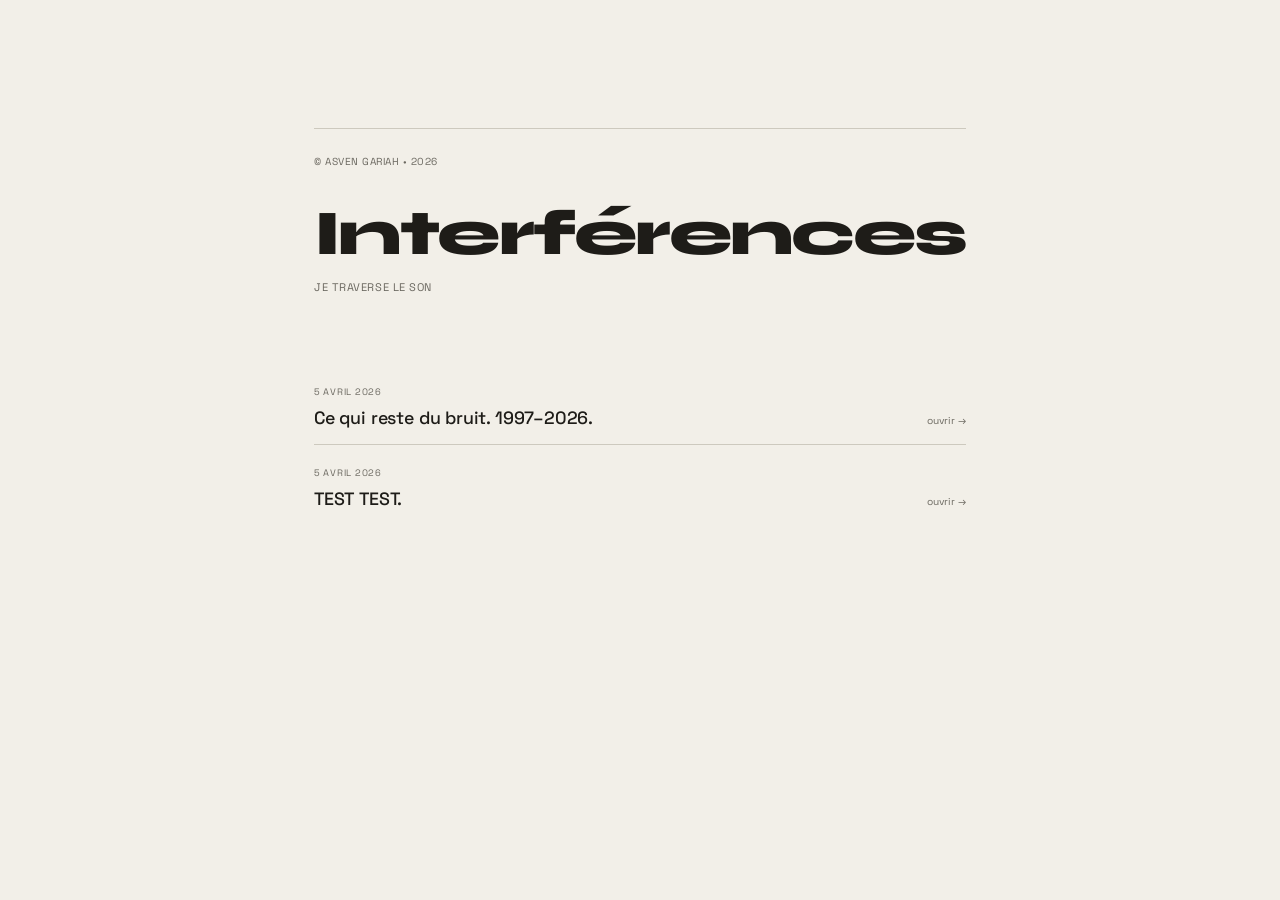
==== index.html @ 36c2c62c "footer / subtitle" ====
<!DOCTYPE html>
<html lang="fr">
<head>
  <meta charset="UTF-8">
  <meta name="viewport" content="width=device-width, initial-scale=1.0">
  <title>Interférences</title>
  <link rel="stylesheet" href="interferences.css?v=2.3">
</head>

<footer>
  <p>© Asven Gariah • 2026</p>
</footer>

<body>

  <header>
    <svg xmlns="http://www.w3.org/2000/svg" viewBox="0 0 1100 115"
         width="100%" role="img" aria-label="Interférences">
      <text y="97"
            style="font-family:'Syne',sans-serif;font-weight:800;font-size:108px;letter-spacing:-0.04em;fill:#1e1c18;">
        Interférences
      </text>
    </svg>
    <p class="subtitle">JE TRAVERSE LE SON</p>
  </header>

  <section class="site-section" id="journal">
    <div class="section-content" id="journal-list">
      
      <article class="journal-entry">
        <div class="entry-toggle" data-src="journal/2026-04-05-ce-qui-reste-du-bruit-1997-2026.html">
          <span class="entry-date">5 avril 2026</span>
          <div class="entry-toggle-grid">
            <span class="entry-title">Ce qui reste du bruit. 1997–2026.</span>
            <span class="toggle-hint">ouvrir</span>
          </div>
        </div>
        <div class="entry-content"></div>
      </article>

      <article class="journal-entry">
        <div class="entry-toggle" data-src="journal/2026-04-05-ce-qui-reste-du-bruit-1997-2026.html">
          <span class="entry-date">5 avril 2026</span>
          <div class="entry-toggle-grid">
            <span class="entry-title">TEST TEST.</span>
            <span class="toggle-hint">ouvrir</span>
          </div>
        </div>
        <div class="entry-content"></div>
      </article>

    </div>
  </section>

  <script>
    // Gestion dynamique du Journal
    document.querySelectorAll('.entry-toggle').forEach(toggle => {
      const container = toggle.closest('.journal-entry');
      const content = container.querySelector('.entry-content');
      const hint = toggle.querySelector('.toggle-hint');
      const src = toggle.dataset.src;

      hint.textContent = 'ouvrir →';

      toggle.addEventListener('click', () => {
        const isOpen = content.classList.contains('open');

        if (isOpen) {
          content.classList.remove('open');
          toggle.classList.remove('open');
          hint.textContent = 'ouvrir →';
          return;
        }

        content.classList.add('open');
        toggle.classList.add('open');
        hint.textContent = 'réduire ↓';

        if (content._loaded) return;
        content._loaded = true;
        content.innerHTML = '<p class="loading">chargement…</p>';

        fetch(src)
          .then(r => r.text())
          .then(html => {
            const parser = new DOMParser();
            const doc = parser.parseFromString(html, 'text/html');
            const main = doc.querySelector('main');
            if (main) {
              content.innerHTML = main.innerHTML;
            }
          })
          .catch(() => {
            content.innerHTML = '<p class="observation-plain">— Erreur de chargement.</p>';
          });
      });
    });    
  </script>

</body>
</html>
---- interferences.css ----
/* ============================================================
   INTERFÉRENCES — Version Équilibrée (Conversation)
   Cible : 80 CPL, Équilibre hauteur d'x, Gris Typo Harmonisé
   ============================================================ */

@import url('https://fonts.googleapis.com/css2?family=Syne:wght@600..800&family=Literata:ital,opsz,wght@0,7..72,400;0,7..72,500;1,7..72,400&family=Space+Grotesk:wght@400;500;700&display=swap');

:root {
  --bg:           #f2efe8;
  --ink:          #1e1c18;
  --accent:       #6b7c6e;
  --rule:         #cdc9be;
  --muted:        #6b6860;
  --ai-text:      #4a4740;
  --band-bg:      #3a4a3d;
  --band-text:    #c8d4c4;

  --font-logo:    'Syne', sans-serif;
  --font-body:    'Literata', serif;
  --font-sans:    'Space Grotesk', sans-serif;
}

/* ── Reset & Base ───────────────────────────────────────────── */

*, *::before, *::after { box-sizing: border-box; margin: 0; padding: 0; }

html {
  font-size: 17px;
  -webkit-text-size-adjust: 100%;
  -moz-text-size-adjust: 100%;
  text-size-adjust: 100%;
}

body {
  background: var(--bg);
  color: var(--ink);
  font-family: var(--font-body);
  font-optical-sizing: auto;
  line-height: 1.6;
  max-width: 720px;
  margin: 0 auto;
  padding: 3.5rem 2rem 6rem;
}

/* ── Header ────────────────────────────────────────────────── */

header .subtitle {
  font-family: var(--font-sans);
  font-size: 0.65rem;
  color: var(--muted);
  letter-spacing: 0.05em;
  text-transform: uppercase;
  margin-top: 0.5rem;
}

/* --- Footer ────────────────────────────────────────────────── */

footer {
  margin-top: 4rem;
  padding: 1.5rem 0;
  border-top: 1px solid var(--rule);
  font-family: var(--font-sans);
  font-size: 0.6rem;
  color: var(--muted);
  letter-spacing: 0.05em;
  text-transform: uppercase;
}

/* ── Sections ────────────────────────────────────────────── */

.site-section { 
  margin-top: 4rem;
}

.site-section h2 {
  font-family: var(--font-sans);
  font-size: 0.68rem;
  font-weight: 700;
  background: var(--band-bg);
  color: var(--band-text);
  padding: 0.3rem 0.6rem;
  border-radius: 2px;
  display: inline-block;
  margin-bottom: 1.5rem;
  text-transform: uppercase;
  letter-spacing: 0.05em;
}

/* ── Structure des Entrées (Journal) ─────────────────────── */

.journal-entry {
  position: relative;
  display: flow-root;
}

.entry-toggle {
  position: -webkit-sticky;
  position: sticky;
  top: 0;
  z-index: 10;
  background: var(--bg);
  cursor: pointer;
  user-select: none;
  padding: 1.2rem 0 0.8rem;
  border-top: 1px solid var(--rule);
  transition: box-shadow 0.2s ease;
}

.journal-entry:first-child .entry-toggle {
  border-top: none;
}

.entry-toggle.open {
  background: var(--bg);
  box-shadow: 0 8px 15px rgba(30, 28, 24, 0.05);
  border-left: 4px solid var(--band-bg);
  padding-left: 1rem;
  margin-left: -1rem;
  border-top-color: transparent;
}

.entry-date {
  display: block;
  font-family: var(--font-sans);
  font-size: 0.55rem;
  color: var(--muted);
  text-transform: uppercase;
  letter-spacing: 0.08em;
  margin-bottom: 0.4rem;
}

.entry-toggle-grid {
  display: grid;
  grid-template-columns: 1fr auto;
  gap: 1.5rem;
  align-items: baseline;
}

.entry-title {
  font-family: var(--font-sans);
  font-size: 1.05rem;
  font-weight: 500;
  line-height: 1.35;
  letter-spacing: -0.01em;
  color: var(--ink);
}

.toggle-hint {
  font-family: var(--font-sans);
  font-size: 0.6rem;
  color: var(--muted);
  text-transform: lowercase;
}

.entry-content {
  display: none;
  padding: 1rem 0 4rem;
}

.entry-content.open {
  display: block;
}

/* ── Hiérarchie des Voix (Dialogue) ───────────────────────── */

/* 1. Voix Humaine (Literata) */
.author-voice {
  font-family: var(--font-body);
  font-size: 0.92rem;
  font-optical-sizing: auto;
  line-height: 1.65;
  color: var(--ink);
  margin-bottom: 2.5rem;
}

/* 2. Voix IA (Space Grotesk) */
.ai-voice {
  font-family: var(--font-sans);
  font-size: 0.95rem;
  font-weight: 500;
  font-optical-sizing: auto;
  line-height: 1.5;
  color: #4a4740;
  
  margin: 2.5rem 0; 
  padding-left: 1.5rem;
  border-left: 2px solid var(--accent);
}

.author-voice p, .ai-voice p {
  margin-bottom: 1.25rem;
}

.author-voice p:last-child, .ai-voice p:last-child {
  margin-bottom: 0;
}

/* ── Éléments Typographiques Spéciaux ─────────────────────── */

blockquote {
  font-style: italic;
  border-left: 3px solid var(--accent);
  padding-left: 1.5rem;
  margin: 2rem 0;
}

.section-title {
  font-family: var(--font-logo);
  font-weight: 800;
  font-size: 1.15rem;
  letter-spacing: -0.02em;
  line-height: 1.2;
  color: var(--ink);
  margin: 0 0 1rem;
}

.observation-plain {
  font-family: var(--font-sans);
  font-size: 0.9rem;
  line-height: 1.5;
  color: var(--muted);
}

figure {
  margin: 2rem 0;
}

figcaption {
  font-family: var(--font-sans);
  font-size: 0.72rem;
  color: var(--muted);
  margin-top: 0.5rem;
  line-height: 1.4;
}

/* ── Responsive ────────────────────────────────────────────── */

@media (max-width: 600px) {
  body { 
    padding: 2rem 1.25rem;
    max-width: 100%;
  }

  .entry-title {
    font-size: 0.95rem;
    line-height: 1.4;
  }

  .ai-voice {
    margin-left: 0;
    padding-left: 1rem;
    font-size: 0.95rem;
  }
}
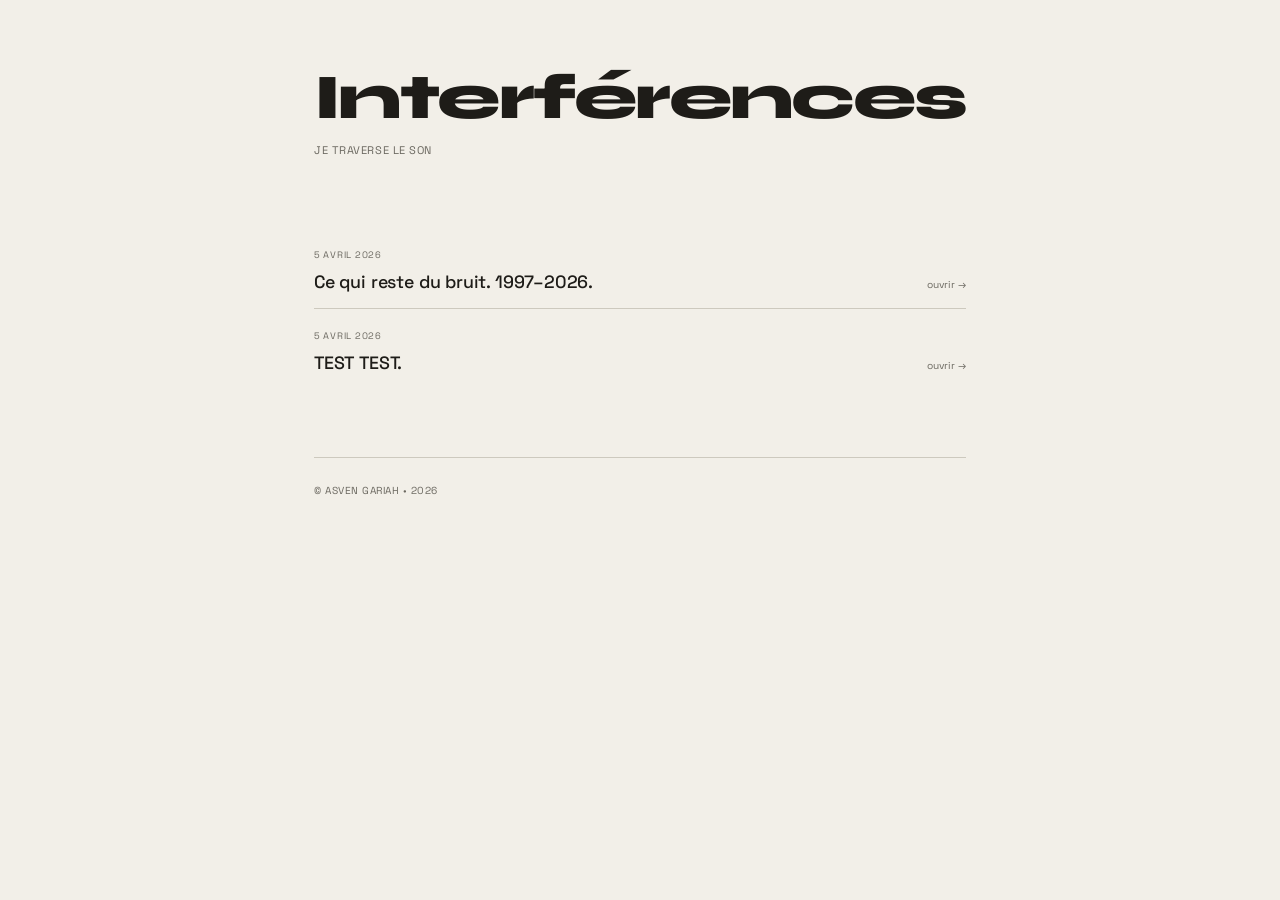
==== commit 01207087: "debug" ====
--- a/index.html
+++ b/index.html
@@ -6,10 +6,6 @@
   <title>Interférences</title>
   <link rel="stylesheet" href="interferences.css?v=2.3">
 </head>
-
-<footer>
-  <p>© Asven Gariah • 2026</p>
-</footer>
 
 <body>
 
@@ -97,5 +93,9 @@
     });    
   </script>
 
+  <footer>
+    <p>© Asven Gariah • 2026</p>
+  </footer>
+
 </body>
 </html>
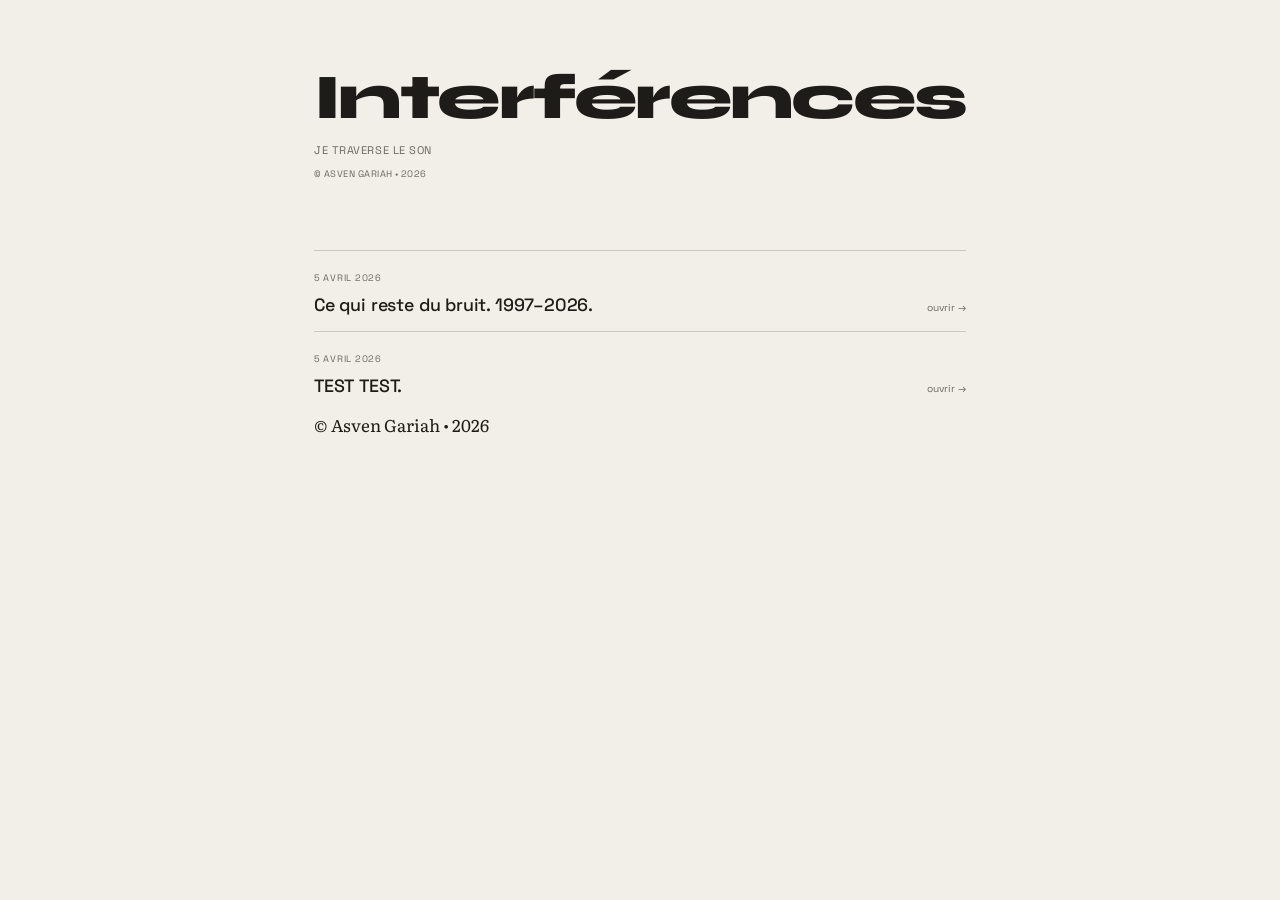
==== commit d5edd8a7: "itérations" ====
--- a/index.html
+++ b/index.html
@@ -18,6 +18,7 @@
       </text>
     </svg>
     <p class="subtitle">JE TRAVERSE LE SON</p>
+    <p class="copyright">© Asven Gariah • 2026</p>
   </header>
 
   <section class="site-section" id="journal">
--- a/interferences.css
+++ b/interferences.css
@@ -53,17 +53,15 @@
   margin-top: 0.5rem;
 }
 
-/* --- Footer ────────────────────────────────────────────────── */
-
-footer {
-  margin-top: 4rem;
-  padding: 1.5rem 0;
-  border-top: 1px solid var(--rule);
-  font-family: var(--font-sans);
-  font-size: 0.6rem;
+/* --- Copyright ────────────────────────────────────────────────── */
+
+.copyright {
+  font-family: var(--font-sans);
+  font-size: 0.55rem;
   color: var(--muted);
   letter-spacing: 0.05em;
   text-transform: uppercase;
+  margin-top: 0.4rem;
 }
 
 /* ── Sections ────────────────────────────────────────────── */
@@ -106,9 +104,11 @@
   transition: box-shadow 0.2s ease;
 }
 
+/*
 .journal-entry:first-child .entry-toggle {
   border-top: none;
 }
+*/
 
 .entry-toggle.open {
   background: var(--bg);
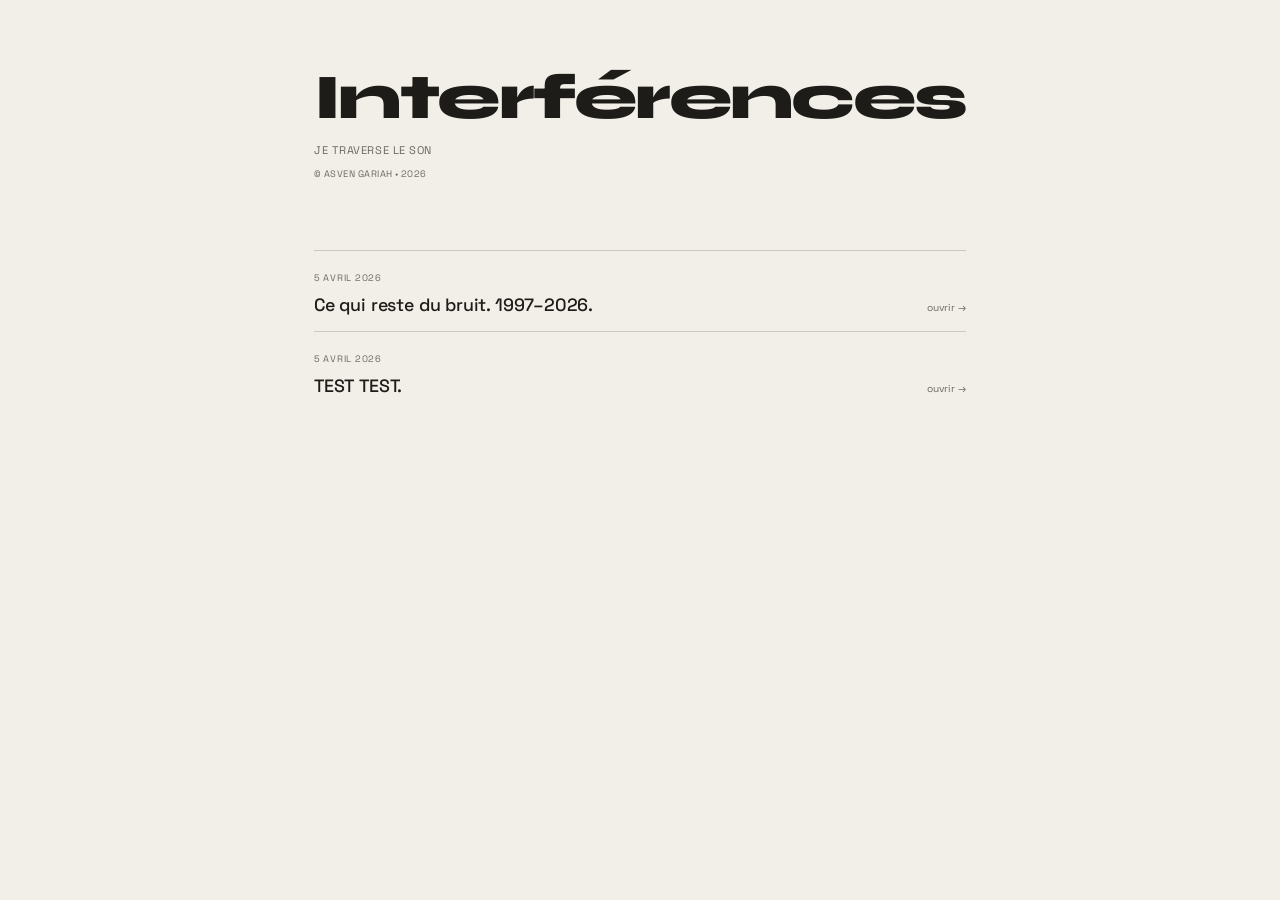
==== commit 7e8cf528: "itérations" ====
--- a/index.html
+++ b/index.html
@@ -94,9 +94,5 @@
     });    
   </script>
 
-  <footer>
-    <p>© Asven Gariah • 2026</p>
-  </footer>
-
 </body>
 </html>
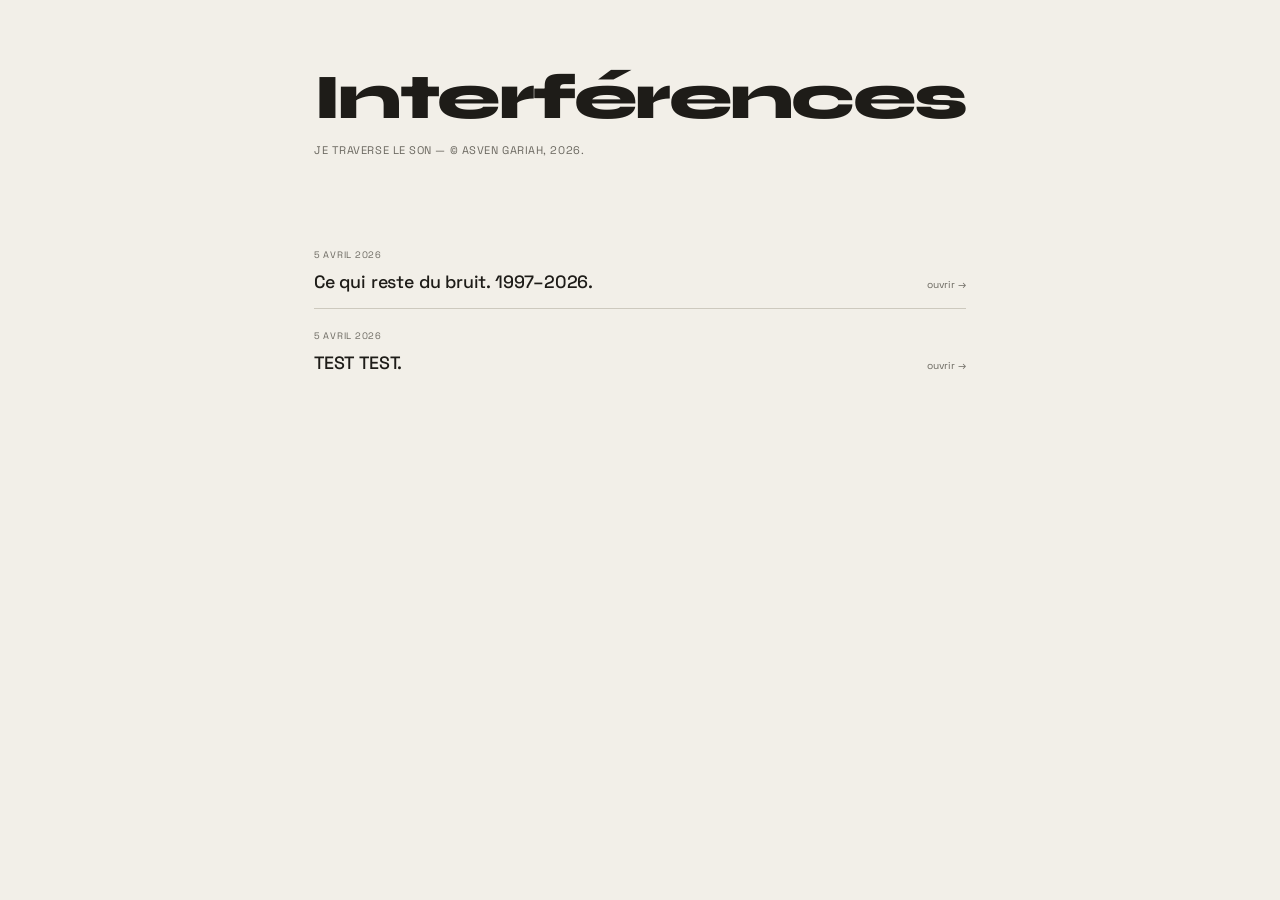
==== commit bb6e33b1: "itérations" ====
--- a/index.html
+++ b/index.html
@@ -17,8 +17,7 @@
         Interférences
       </text>
     </svg>
-    <p class="subtitle">JE TRAVERSE LE SON</p>
-    <p class="copyright">© Asven Gariah • 2026</p>
+    <p class="subtitle">JE TRAVERSE LE SON — © Asven Gariah, 2026.</p>
   </header>
 
   <section class="site-section" id="journal">
--- a/interferences.css
+++ b/interferences.css
@@ -55,14 +55,14 @@
 
 /* --- Copyright ────────────────────────────────────────────────── */
 
-.copyright {
+/*.copyright {
   font-family: var(--font-sans);
   font-size: 0.55rem;
   color: var(--muted);
   letter-spacing: 0.05em;
   text-transform: uppercase;
   margin-top: 0.4rem;
-}
+}*/
 
 /* ── Sections ────────────────────────────────────────────── */
 
@@ -104,11 +104,9 @@
   transition: box-shadow 0.2s ease;
 }
 
-/*
 .journal-entry:first-child .entry-toggle {
   border-top: none;
 }
-*/
 
 .entry-toggle.open {
   background: var(--bg);
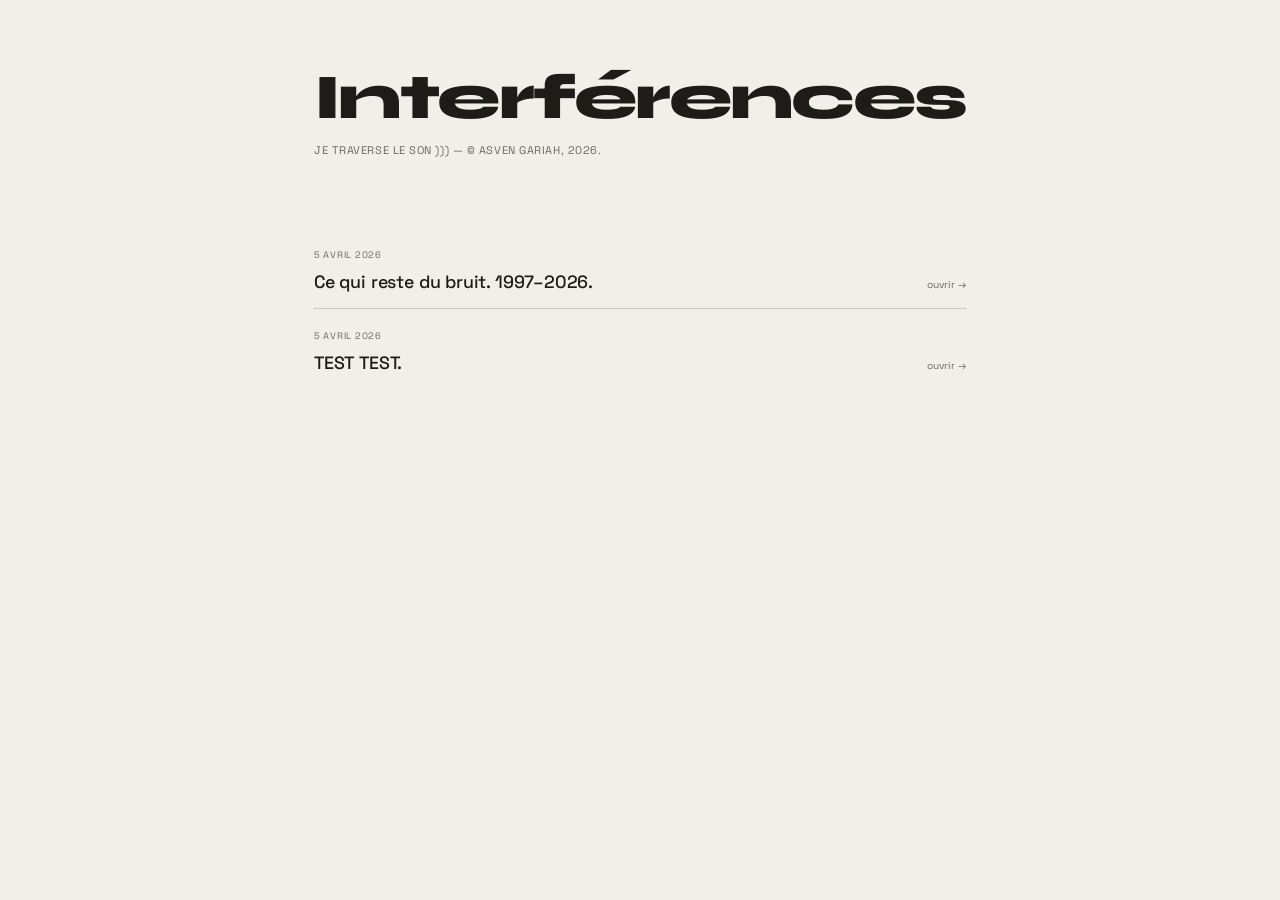
==== commit 5a409ff1: ")))" ====
--- a/index.html
+++ b/index.html
@@ -17,7 +17,7 @@
         Interférences
       </text>
     </svg>
-    <p class="subtitle">JE TRAVERSE LE SON — © Asven Gariah, 2026.</p>
+    <p class="subtitle">JE TRAVERSE LE SON ))) — © Asven Gariah, 2026.</p>
   </header>
 
   <section class="site-section" id="journal">
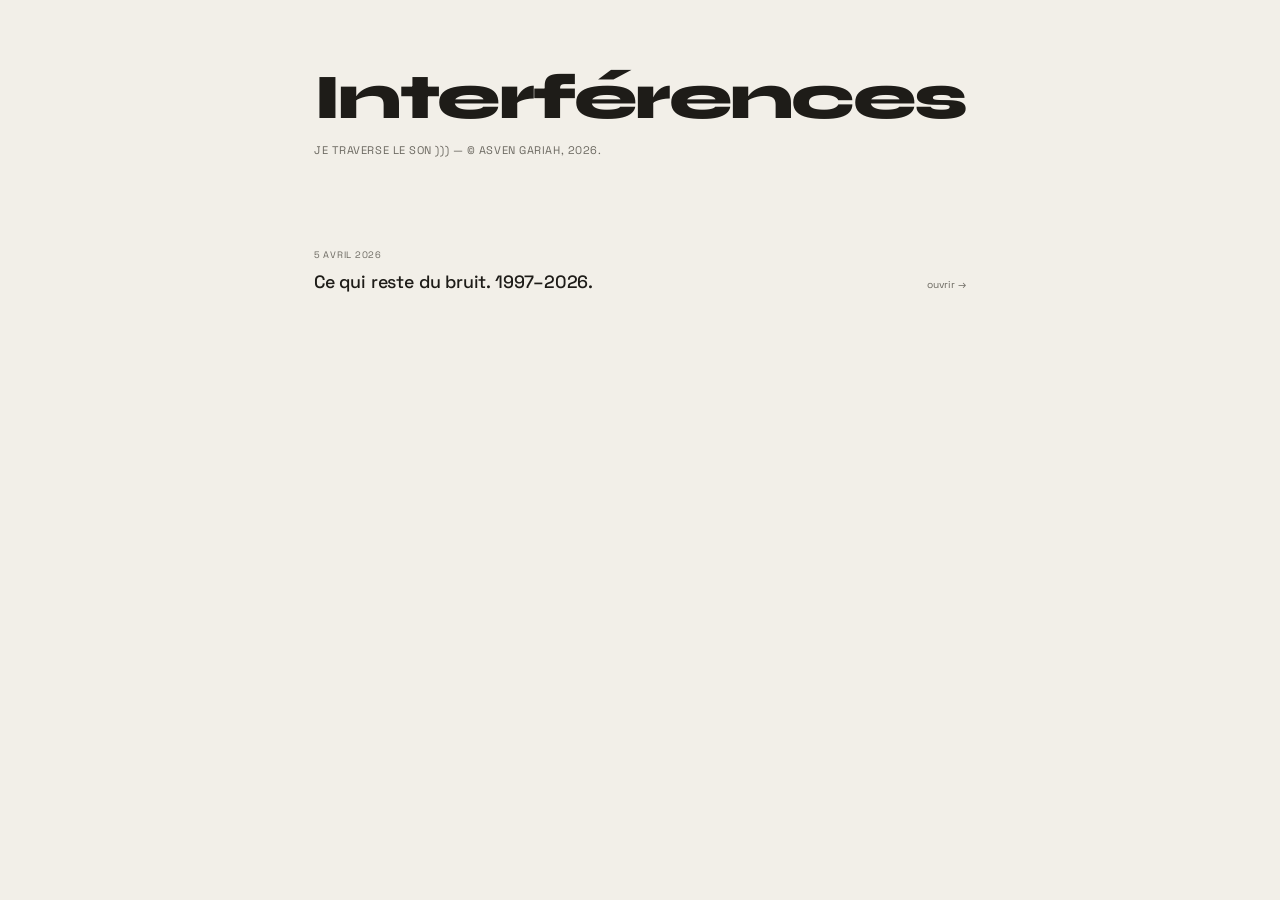
==== commit 8ba2cced: "comment" ====
--- a/index.html
+++ b/index.html
@@ -34,7 +34,7 @@
         <div class="entry-content"></div>
       </article>
 
-      <article class="journal-entry">
+<!--       <article class="journal-entry">
         <div class="entry-toggle" data-src="journal/2026-04-05-ce-qui-reste-du-bruit-1997-2026.html">
           <span class="entry-date">5 avril 2026</span>
           <div class="entry-toggle-grid">
@@ -44,7 +44,7 @@
         </div>
         <div class="entry-content"></div>
       </article>
-
+ -->
     </div>
   </section>
 
